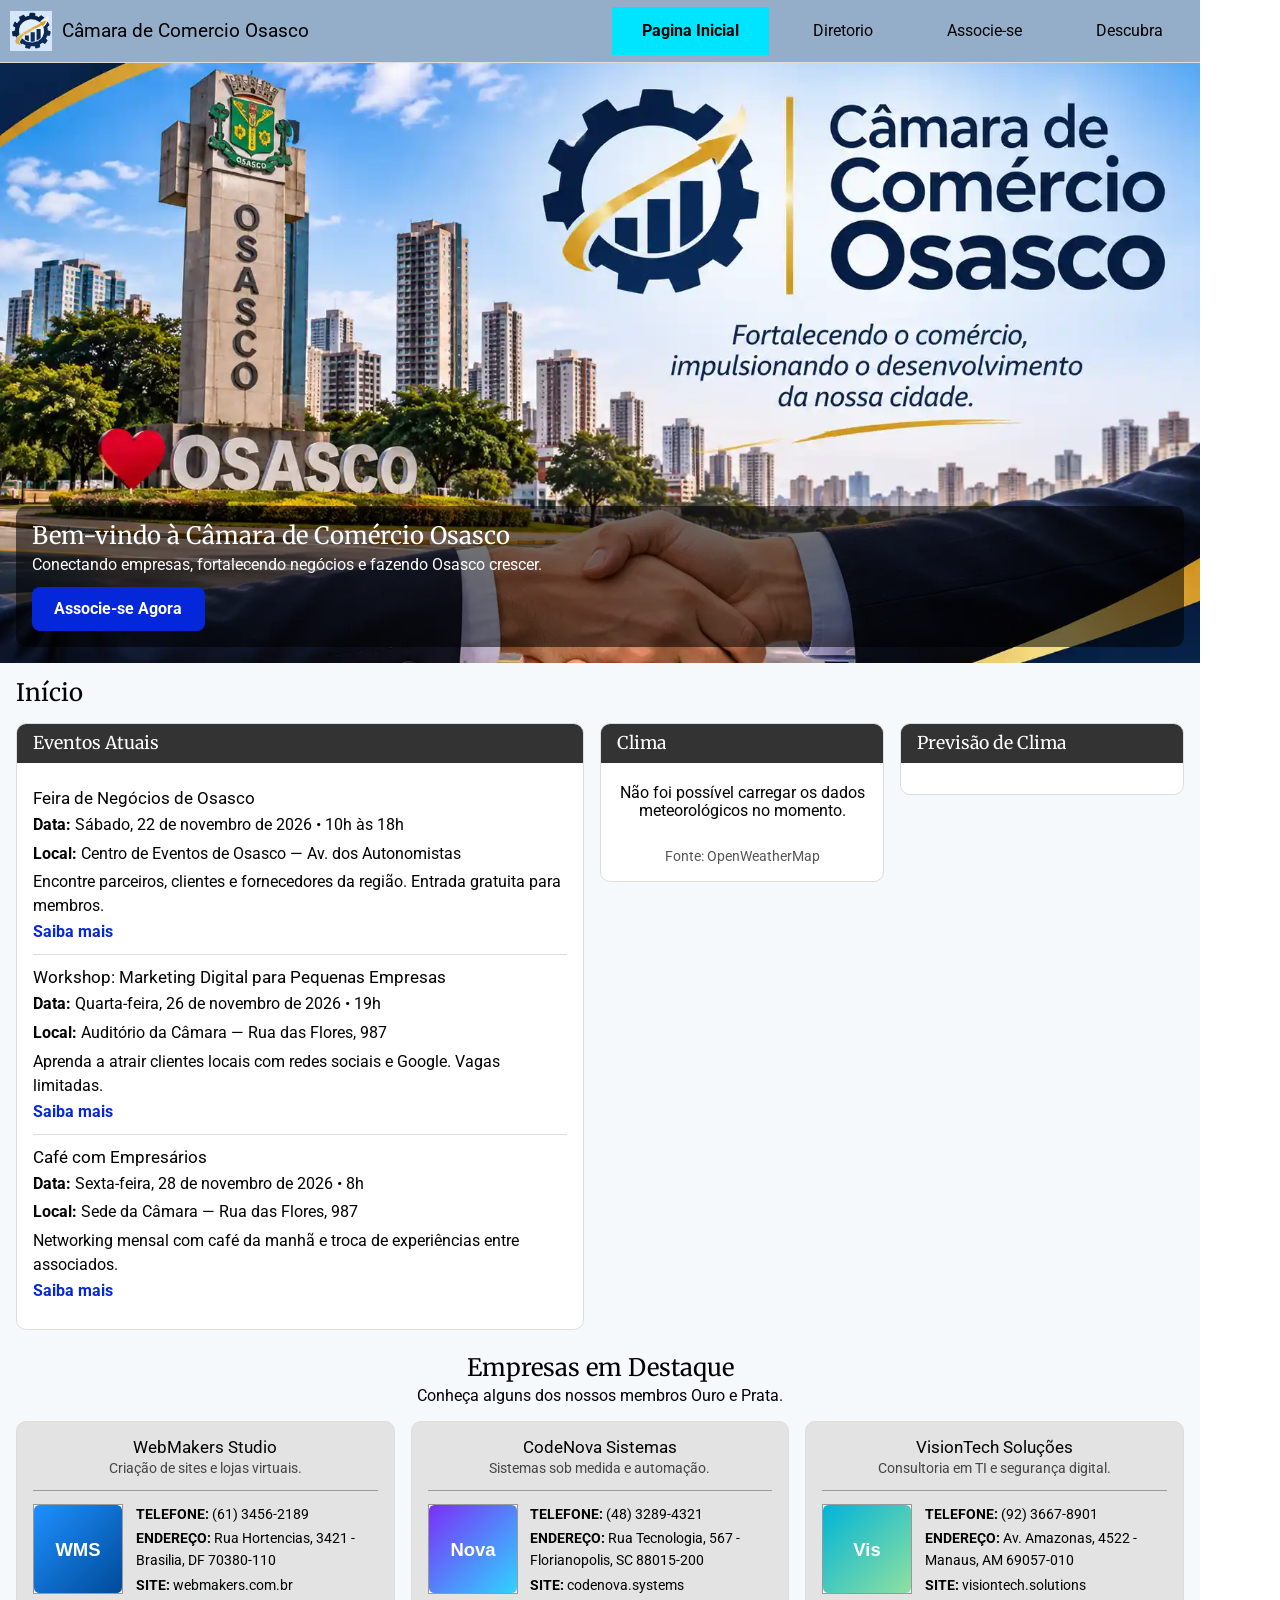
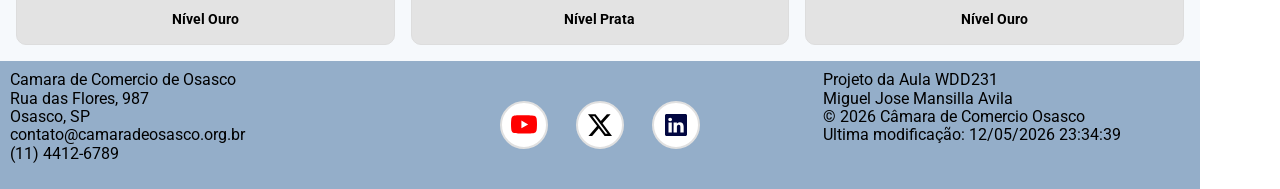
==== camara/index.html @ d3055636 "tarefa semana 3" ====
<!DOCTYPE html>
<html lang="pt-BR">

<head>
    <meta charset="UTF-8">
    <meta name="viewport" content="width=device-width, initial-scale=1.0">
    <title>Pagina Principal - Camara de Comercio Osasco</title>
    <meta name="description" content="Pagina principal da Camara de Comercio Osasco convidando os visitantes a conhecerem sobre a Camara de Comercio Osasco, mostrar os eventos atuais, mostrar uma seçao de tempo e algumas empresas de destaque asociadas.">
    <meta name="author" content="Miguel Jose Mansilla Avila">
    <link rel="icon" href="imagens/logo.ico">

    <link rel="preconnect" href="https://fonts.googleapis.com">
    <link rel="preconnect" href="https://fonts.gstatic.com" crossorigin>
    <link
        href="https://fonts.googleapis.com/css2?family=Merriweather:ital,opsz,wght@0,18..144,300..900;1,18..144,300..900&family=Roboto:ital,wght@0,100..900;1,100..900&display=swap"
        rel="stylesheet">

    <meta property="og:title" content="Camara de Comercio Osasco">
    <meta property="og:description"
        content="Pagina principal da Camara de Comercio Osasco convidando os visitantes a conhecerem sobre a Camara de Comercio Osasco, mostrar os eventos atuais, mostrar uma seçao de tempo e algumas empresas de destaque asociadas.">
    <meta property="og:image" content="https://miguelman86.github.io/wdd231/camara/imagens/hero.webp">
    <meta property="og:url" content="https://miguelman86.github.io/wdd231/camara/">

    <link rel="stylesheet" href="estilos/normalize.css">
    <link rel="stylesheet" href="estilos/telas-pequenas.css">
    <link rel="stylesheet" href="estilos/telas-grandes.css">
    <script src="scripts/navegacao.js" defer></script>
    <script src="scripts/data.js" defer></script>
    <script src="scripts/tempo.js" defer></script>
    <script src="scripts/destaques.js"></script>

</head>

<body>
    <header>
        <div class="cabecalho">
            <img src="imagens/logo.svg" alt="logo da empresa">
            <h1 class="nome-empresa">Câmara de Comercio Osasco</h1>
            <button id="ham-btn" class="hamburger" aria-label="Abrir menu de navegação"></button>
        </div>
    
        <nav id="barra-navegacao" class="navegacao">
            <ul>
                <li class="atual"><a href="index.html">Pagina Inicial</a></li>
                <li><a href="diretorio.html">Diretorio</a></li>
                <li><a href="#">Associe-se</a></li>
                <li><a href="#">Descubra</a></li>
            </ul>
        </nav>
    </header>

    <main>

        <section class="hero">
            <img src="imagens/hero.webp" alt="imagem principal" width="1200" height="600" fetchpriority="high">
            <div class="hero-texto">
                <h2>Bem-vindo à Câmara de Comércio Osasco</h2>
                <p>Conectando empresas, fortalecendo negócios e fazendo Osasco crescer.</p>
                <a class="cta" href="#">Associe-se Agora</a>
            </div>
        </section>

        <h2 class="titulo-inicio">Início</h2>

        <div class="inicio-grid">
            <section class="card-inicio eventos">
                <h2>Eventos Atuais</h2>
                <article class="evento">
                    <h3>Feira de Negócios de Osasco</h3>
                    <p><strong>Data:</strong> Sábado, 22 de novembro de 2026 • 10h às 18h</p>
                    <p><strong>Local:</strong> Centro de Eventos de Osasco — Av. dos Autonomistas</p>
                    <p>Encontre parceiros, clientes e fornecedores da região. Entrada gratuita para membros.</p>
                    <a href="#">Saiba mais</a>
                </article>
                <article class="evento">
                    <h3>Workshop: Marketing Digital para Pequenas Empresas</h3>
                    <p><strong>Data:</strong> Quarta-feira, 26 de novembro de 2026 • 19h</p>
                    <p><strong>Local:</strong> Auditório da Câmara — Rua das Flores, 987</p>
                    <p>Aprenda a atrair clientes locais com redes sociais e Google. Vagas limitadas.</p>
                    <a href="#">Saiba mais</a>
                </article>
                <article class="evento">
                    <h3>Café com Empresários</h3>
                    <p><strong>Data:</strong> Sexta-feira, 28 de novembro de 2026 • 8h</p>
                    <p><strong>Local:</strong> Sede da Câmara — Rua das Flores, 987</p>
                    <p>Networking mensal com café da manhã e troca de experiências entre associados.</p>
                    <a href="#">Saiba mais</a>
                </article>
            </section>
            <section class="card-inicio clima">
                <h2>Clima</h2>
                <div id="tempo-atual" class="tempo-atual">
                    <p>Carregando o tempo...</p>
                </div>
                <p class="fonte-tempo">Fonte: OpenWeatherMap</p>
            </section>
            <section class="card-inicio previsao-clima">
                <h2>Previsão de Clima</h2>
                <div id="previsao" class="previsao"></div>
            </section>
            </div>
            <section class="destaques">
                <h2>Empresas em Destaque</h2>
                <p class="destaques-sub">Conheça alguns dos nossos membros Ouro e Prata.</p>
                <div id="destaques" class="destaques-grid"></div>
            </section> 

    </main>

    <footer>
        <div class="endereco">
            <p>Camara de Comercio de Osasco</p>
            <p>Rua das Flores, 987</p>
            <p>Osasco, SP</p>
            <p>contato@camaradeosasco.org.br</p>
            <p>(11) 4412-6789</p>
        </div>
        <div class="social">
            <a href="https://www.youtube.com/" target="_blank"><img src="imagens/youtube.svg" alt="logo do github"
                    width="16" height="16"></a>
            <a href="https://x.com/?lang=pt" target="_blank"><img src="imagens/twitter-x.svg" alt="logo do facebook"
                    width="16" height="16"></a>
            <a href="https://www.linkedin.com/in/miguel-mancilla/" target="_blank"><img src="imagens/linkedin.svg"
                    alt="logo do linkedin" width="16" height="16"></a>
        </div>
        <div class="data">
            <p>Projeto da Aula WDD231</p>
            <p>Miguel Jose Mansilla Avila</p>
            <p>&copy; <span id="anoatual"></span> Câmara de Comercio Osasco</p>
            <p id="ultimaModificacao"></p>
        </div>
    
    </footer>
    
</body>
</html>
---- camara/estilos/telas-pequenas.css ----
* {
    margin: 0;
    padding: 0;
    box-sizing: border-box;
}

:root {
    --azul-profundo: #94aec9;
    --azul-vivo: #0427da;
    --ciano-neon: #00E5FF;
    --fundo-claro: #F6F9FC;
    --fundo-claro2: #eaf4ff;
    --branco: #FFFFFF;
    --texto-escuro: #000203;
    --texto-claro: #E6F4FF;
    --border: #dddddd;
}

/********* CABEÇALHO *********/

body {
    font-family: "Roboto", Arial, Helvetica, sans-serif;
}

header {
    display: flex;
    flex-wrap: wrap;
    border-bottom: solid 1px var(--border);
    column-gap: 8px;
    align-items: center;
    justify-content: space-between;
    background-color: var(--azul-profundo);
}

.cabecalho {
    display: flex;
    align-items: center;
    gap: 10px;
}

header img {
    display: block;
    width: auto;
    height: 42px;
    max-width: 42px;
    object-fit: contain;
    margin: 10px 0 10px 10px;
}

header h1 {
    font-size: 1.2rem;
    line-height: 1.2;
}

.hamburger {
    background: none;
    border: none;
    cursor: pointer;
    font-family: Verdana, Geneva, Tahoma, sans-serif;
    padding: 10px;
}

.hamburger::after {
    content: "\2630";
    font-size: 2rem
}

.hamburger.show::after {
    content: "\00D7";
}

/********** NAVEGACAO ********/

.navegacao {
    display: none;
    flex-basis: 100%;
    align-items: center;
}

.navegacao.show {
    display: block;
}

.navegacao ul {
    list-style-type: none;
    margin: 0;
    padding: 0;
}

.navegacao a {
    display: block;
    padding: 15px 30px;
    text-decoration: none;
    border-bottom: var(--border) solid 1px;
}

.navegacao .atual {
    background-color: var(--ciano-neon);
    /* text-decoration: underline; */
    font-weight: bold;
}

.navegacao a:hover {
    background-color: var(--ciano-neon);
}

/*******  MAIN  ********/
/* ******* DIRETORIO ********/

main {
    background-color: var(--fundo-claro);
    max-width: 1100px;
    margin: auto;
    padding: 1rem
}

.cabecalho-diretorio {
    display: flex;
    align-items: center;
    justify-content: space-between;
    gap: 1rem;
}

.cabecalho-diretorio h2 {
    font-size: 2rem;
}

.botoes-visualizacao {
    display: flex;
    gap: .5rem;
    justify-content: flex-end
}

.botoes-visualizacao button {

    width: 44px;
    height: 44px;
    display: flex;
    align-items: center;
    justify-content: center;
    border: 1px solid var(--azul-profundo);
    background: var(--branco);
    color: var(--texto-escuro);
    font-size: 1.4rem;
    line-height: 1;
    cursor: pointer
}

.botoes-visualizacao button.ativo {
    background: var(--azul-vivo);
    color: var(--branco);
}

#membros.grade {
    display: grid;
    gap: 1rem;
    grid-template-columns: 1fr
}

#membros.grade .cartao .site {
    color: var(--texto-escuro);

}

.cartao {
    background: var(--branco);
    border: 1px solid var(--azul-vivo);
    border-radius: 10px;
    padding: 1rem;
    text-align: center
}

.cartao img {
    width: 120px;
    height: 120px
}

.badge {
    color: var(--texto-escuro);
    padding: .2rem .6rem;
    border-radius: 20px;
    font-weight: 700
}

#membros.lista {
    display: block
}

#membros.lista .cartao {
    display: grid;
    grid-template-columns: 1fr;
    gap: .15rem;
    text-align: left;
    border: none;
    border-bottom: 1px solid var(--border);
    border-radius: 0;
    padding: 1rem;
}

#membros.lista .cartao:nth-child(even) {
    background: var(--fundo-claro2);
}

#membros.lista .cartao img,
#membros.lista .cartao .nivel,
#membros.lista .cartao .descricao {
    display: none
}

#membros.lista .cartao .nome {
    color: var(--texto-escuro);
    font-size: 1rem;
    font-weight: 400;
}

#membros.lista .cartao .endereco,
#membros.lista .cartao .telefone {
    font-size: .95rem;
}

#membros.lista .cartao .site {
    color: var(--azul-vivo);
    font-size: .95rem;
    word-break: break-all;
}

/* ********* PAGINA PRINCIPAL *********/

.hero {
    position: relative;
    margin: -1rem -1rem 1rem;
}

.hero img {
    width: 100%;
    height: auto;
    display: block;
    aspect-ratio: 2 / 1;
    object-fit: cover;
}

.hero-texto {
    background: rgba(0, 0, 0, .55);
    color: var(--branco);
    padding: 1rem;
    position: absolute;
    left: 1rem;
    right: 1rem;
    bottom: 1rem;
    border-radius: 10px;
}

.hero-texto h2 {
    font-size: 1.5rem;
    margin-bottom: .4rem;
    font-family: "Merriweather", serif;
}

.hero-texto p {
    margin-bottom: .8rem;
}

.cta {
    display: inline-block;
    background: var(--azul-vivo);
    color: var(--branco);
    padding: .8rem 1.4rem;
    border-radius: 8px;
    text-decoration: none;
    font-weight: 700;
}

.cta:hover {
    background: var(--ciano-neon);
    color: var(--texto-escuro);
}

.inicio-grid {
    display: grid;
    gap: 1rem;
}

.card-inicio {
    background: var(--branco);
    border: 1px solid var(--border);
    border-radius: 10px;
    padding: 1rem;
}

.titulo-inicio {
    font-family: "Merriweather", serif;
    font-size: 1.5rem;
    margin: 1rem 0;
}

.card-inicio {
    overflow: hidden;
}

.card-inicio h2 {
    font-family: "Merriweather", serif;
    background: #333;
    color: var(--branco);
    margin: -1rem -1rem .8rem;
    padding: .6rem 1rem;
    font-size: 1.1rem;
}

.evento {
    padding: .8rem 0;
    border-bottom: 1px solid var(--border);
}

.evento:last-child {
    border-bottom: none;
}

.evento h3 {
    font-size: 1.05rem;
    margin-bottom: .3rem;
}

.evento p {
    margin-bottom: .3rem;
    line-height: 1.5;
}

.evento a {
    color: var(--azul-vivo);
    font-weight: 700;
}

.tempo-atual {
    text-align: center;
    padding: .5rem 0 1rem;
}

.temp-grande {
    font-size: 2.5rem;
    font-weight: 800;
    line-height: 1;
}

.tempo-desc {
    text-transform: capitalize;
    font-weight: 600;
}

.previsao {
    display: flex;
    flex-direction: column;
    gap: 10px;
    margin-top: 15px;
}

.linha-previsao {
    display: flex;
    justify-content: space-between;
    align-items: center;
    gap: 10px;
    font-size: 1.05rem;
    text-transform: capitalize;
}

.linha-previsao strong {
    font-size: 1.2rem;
}

.dia-previsao {
    background: var(--fundo-claro2);
    border-radius: 10px;
    padding: .8rem;
    text-align: center;
}

.dia-nome {
    font-weight: 700;
    text-transform: capitalize;
}

.dia-temp {
    font-size: 1.3rem;
    font-weight: 800;
}

.dia-desc {
    text-transform: capitalize;
}

.fonte-tempo {
    font-size: .85rem;
    color: #555;
    margin-top: .8rem;
    text-align: center;
}

.destaques {
    margin-top: 1.5rem;
}

.destaques h2 {
    font-family: "Merriweather", serif;
    text-align: center;
    margin-bottom: .3rem;
}

.destaques-sub {
    text-align: center;
    margin-bottom: 1rem;
}

.destaques-grid {
    display: grid;
    grid-template-columns: 1fr;
    gap: 1rem;
}

.cartao-destaque {
    background: #e3e3e3;
    border: 1px solid var(--border);
    border-radius: 10px;
    padding: 1rem;
    display: flex;
    flex-direction: column;
}

.destaque-topo {
    text-align: center;
    padding-bottom: .8rem;
    border-bottom: 1px solid #999;
}

.destaque-topo h3 {
    font-size: 1.05rem;
    margin-bottom: .2rem;
}

.destaque-topo p {
    font-size: .9rem;
    color: #444;
}

.destaque-corpo {
    display: flex;
    gap: .8rem;
    align-items: flex-start;
    padding-top: .8rem;
    text-align: left;
}

.destaque-corpo img {
    width: 90px;
    height: 90px;
    flex-shrink: 0;
    object-fit: contain;
    background: var(--branco);
    border: 1px solid #999;
}

.destaque-info {
    flex: 1;
    min-width: 0;
    font-size: .85rem;
    line-height: 1.5;
}

.destaque-info p {
    margin-bottom: .2rem;
    overflow-wrap: break-word;
}

.destaque-info a {
    color: var(--texto-escuro);
    overflow-wrap: break-word;
}

.destaque-nivel {
    text-align: center;
    font-weight: 700;
    font-size: .85rem;
    margin-top: .8rem;
}

/********  FOOTER  *********/

footer {
    display: block;
    padding: 10px;
    background-color: var(--azul-profundo);
}

.social {
    display: flex;
    justify-content: center;
    column-gap: 8px;
    margin: 0;
    padding: 20px;

}

.social a {
    display: flex;
    justify-content: center;
    align-items: center;
    width: 68px;
    height: 68px;
}

.social img {
    width: 48px;
    height: 48px;
}

.social a:hover {
    background-color: var(--fundo-claro);
}


/******* TEMPO - criado via JS (tempo.js) *******/

.tempo-item-atual {
    display: flex;
    align-items: center;
    gap: 15px;
    justify-content: center;
    background-color: #f0e15f;
}

.tempo-item-atual img {
    width: 80px;
    height: 80px;
}

.temperatura {
    font-size: 1.8rem;
    font-weight: bold;
    margin: 0;
}

.descricao {
    margin: 0;
    text-transform: capitalize;
}

.clima-detalhes {
    list-style: none;
    margin-top: 1rem;
    line-height: 1.6;
    text-align: left;
}
---- camara/estilos/telas-grandes.css ----
@media only screen and (min-width: 38rem) {

    header,
    main,
    nav,
    footer {
        max-width: 1200px;
        margin: 0;
    }

    header {
        display: grid;
        grid-template-columns: 2fr 2fr;
        gap: 10px;
    }

    .hamburger {
        display: none;
    }

    .navegacao {
        display: block;
    }

    .navegacao ul {
        display: flex;
        justify-content: space-around;
        margin: 0;
    }

    .navegacao a {
        border: none;
    }

    .inicio-grid {
        grid-template-columns: 2fr 1fr 1fr;
        align-items: start;
    }

    .destaques-grid {
        grid-template-columns: repeat(3, 1fr);
        align-items: stretch;
    }

    /* O cartão mantém o MESMO layout do celular:
       nome em cima, logo à esquerda, dados à direita.
       Só o tamanho da fonte cresce um pouco. */
    .destaque-info {
        font-size: .9rem;
    }

    #membros.grade {
        grid-template-columns: repeat(3, 1fr)
    }

    #membros.lista .cartao {
        grid-template-columns: 1fr 1fr 1.5fr .7fr 1.3fr .5fr;
        align-items: center;
        gap: 1.5rem;
    }

    #membros.lista .cartao .endereco {
        white-space: pre-line;
    }

    footer {
        display: flex;
        flex-wrap: wrap;
        gap: 20px;
    }

    footer div {
        flex: 1 1 0;
        min-width: 0;
    }


}
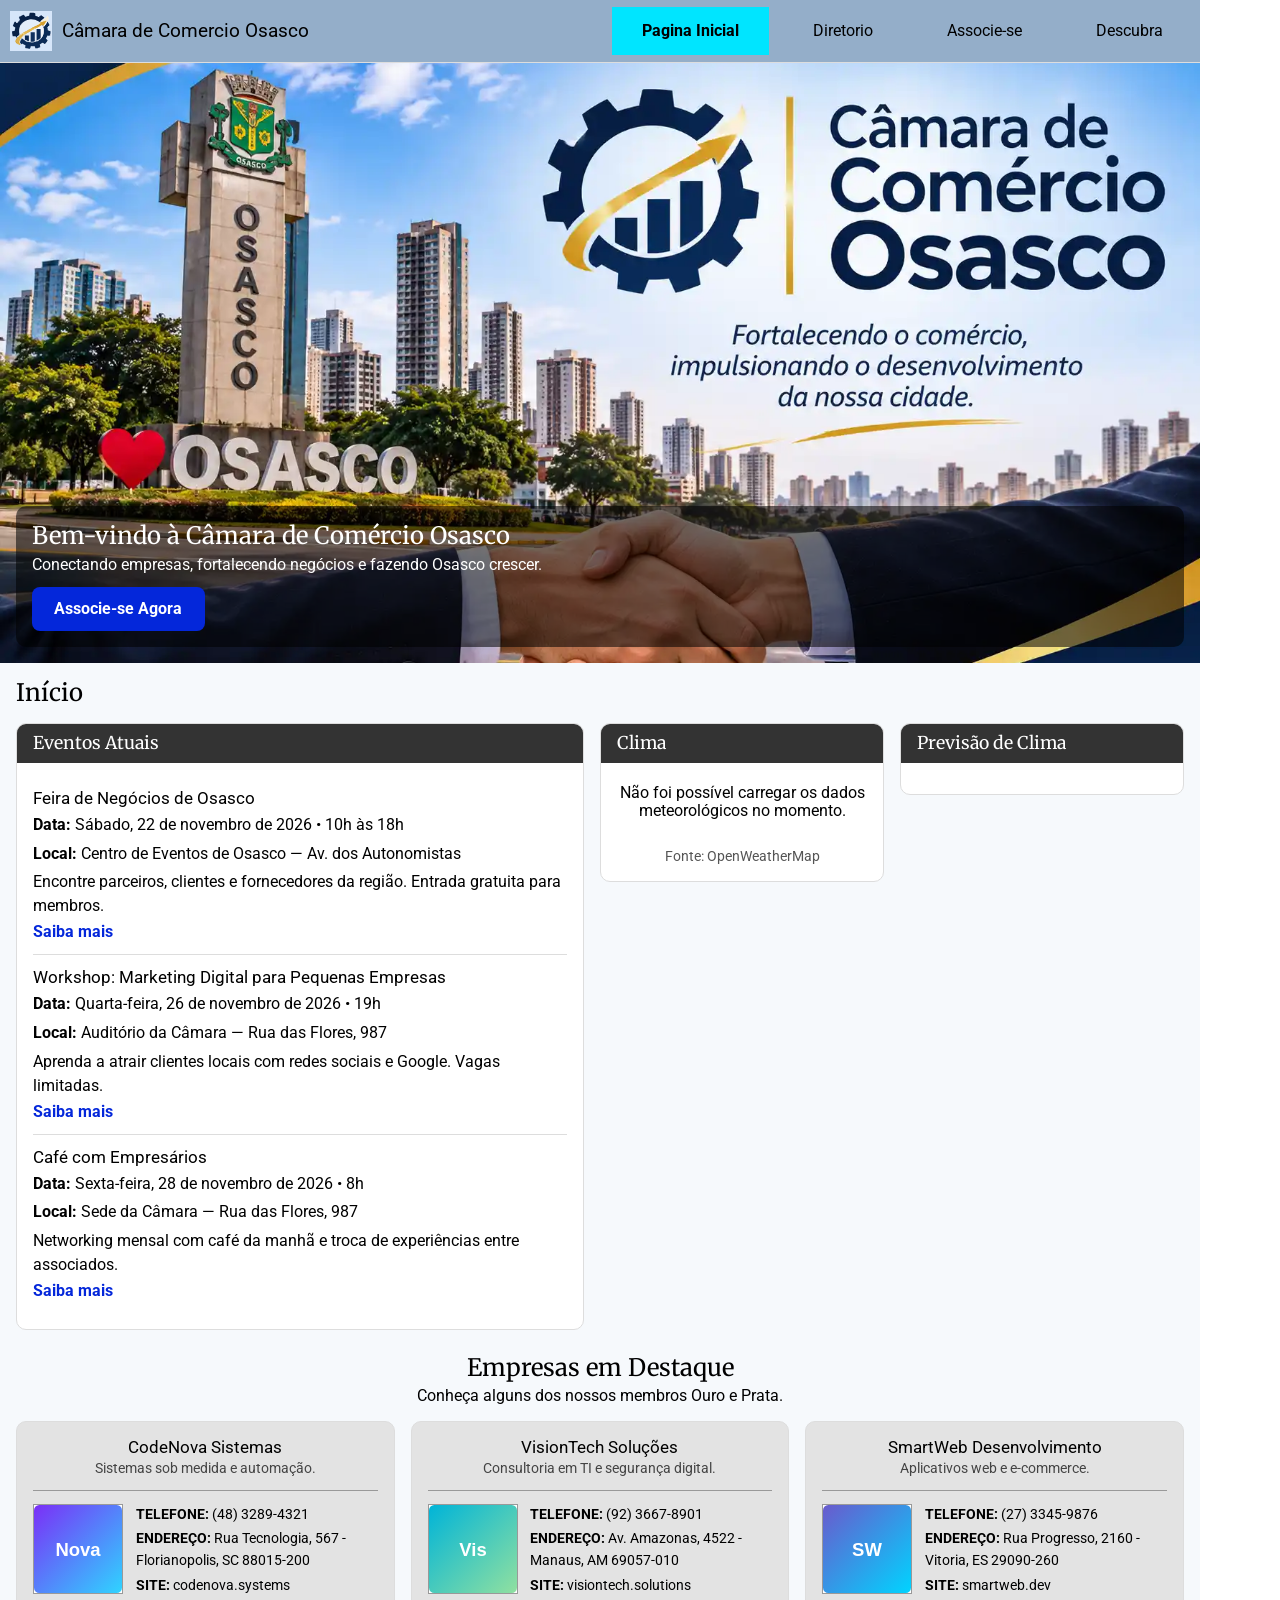
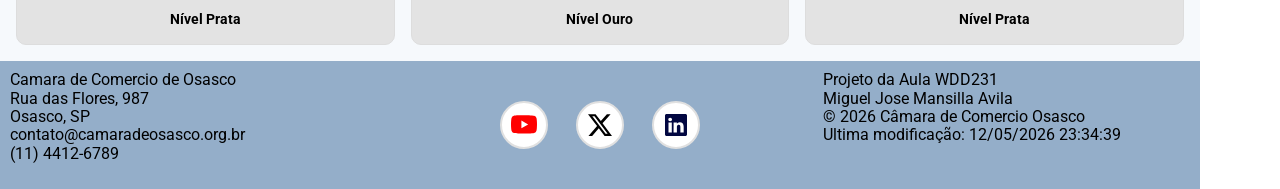
==== commit fa8c2df7: "tarefa semana 3 1ra coreçao" ====
--- a/camara/index.html
+++ b/camara/index.html
@@ -5,7 +5,7 @@
     <meta charset="UTF-8">
     <meta name="viewport" content="width=device-width, initial-scale=1.0">
     <title>Pagina Principal - Camara de Comercio Osasco</title>
-    <meta name="description" content="Pagina principal da Camara de Comercio Osasco convidando os visitantes a conhecerem sobre a Camara de Comercio Osasco, mostrar os eventos atuais, mostrar uma seçao de tempo e algumas empresas de destaque asociadas.">
+    <meta name="description" content="Pagina principal da Camara de Comercio Osasco convidando os visitantes a conhecerem sobre a Camara de Comercio Osasco.">
     <meta name="author" content="Miguel Jose Mansilla Avila">
     <link rel="icon" href="imagens/logo.ico">
 
@@ -17,7 +17,7 @@
 
     <meta property="og:title" content="Camara de Comercio Osasco">
     <meta property="og:description"
-        content="Pagina principal da Camara de Comercio Osasco convidando os visitantes a conhecerem sobre a Camara de Comercio Osasco, mostrar os eventos atuais, mostrar uma seçao de tempo e algumas empresas de destaque asociadas.">
+        content="Pagina principal da Camara de Comercio Osasco convidando os visitantes a conhecerem sobre a Camara de Comercio Osasco.">
     <meta property="og:image" content="https://miguelman86.github.io/wdd231/camara/imagens/hero.webp">
     <meta property="og:url" content="https://miguelman86.github.io/wdd231/camara/">
 
@@ -27,7 +27,7 @@
     <script src="scripts/navegacao.js" defer></script>
     <script src="scripts/data.js" defer></script>
     <script src="scripts/tempo.js" defer></script>
-    <script src="scripts/destaques.js"></script>
+    <script src="scripts/destaques.js" defer></script>
 
 </head>
 
--- a/camara/estilos/telas-pequenas.css
+++ b/camara/estilos/telas-pequenas.css
@@ -12,8 +12,48 @@
     --fundo-claro2: #eaf4ff;
     --branco: #FFFFFF;
     --texto-escuro: #000203;
-    --texto-claro: #E6F4FF;
     --border: #dddddd;
+    --cinza-escuro: #333;
+    --cinza-medio: #555;
+    --cinza-claro: #999;
+    --cinza-fundo: #e3e3e3;
+    --amarelo-tempo: #f0e15f;
+    --sombra: rgba(0, 0, 0, .55);
+    --fonte-titulo: "Merriweather", serif;
+}
+
+/* Fontes e alinhamentos repetidos em várias regras */
+.hero-texto h2,
+.titulo-inicio,
+.card-inicio h2,
+.destaques h2 {
+    font-family: var(--fonte-titulo);
+}
+
+.tempo-atual,
+.dia-previsao,
+.destaque-topo,
+.destaque-nivel,
+.fonte-tempo,
+.destaques h2,
+.destaques-sub,
+.cartao {
+    text-align: center;
+}
+
+.cabecalho,
+.navegacao,
+.cabecalho-diretorio,
+.botoes-visualizacao,
+.botoes-visualizacao button,
+#membros.lista .cartao,
+.destaque-corpo,
+.social,
+.social a,
+.tempo-item-atual,
+header {
+    display: flex;
+    align-items: center;
 }
 
 /********* CABEÇALHO *********/
@@ -23,24 +63,19 @@
 }
 
 header {
-    display: flex;
     flex-wrap: wrap;
     border-bottom: solid 1px var(--border);
     column-gap: 8px;
-    align-items: center;
     justify-content: space-between;
     background-color: var(--azul-profundo);
 }
 
 .cabecalho {
-    display: flex;
-    align-items: center;
     gap: 10px;
 }
 
 header img {
     display: block;
-    width: auto;
     height: 42px;
     max-width: 42px;
     object-fit: contain;
@@ -62,7 +97,7 @@
 
 .hamburger::after {
     content: "\2630";
-    font-size: 2rem
+    font-size: 2rem;
 }
 
 .hamburger.show::after {
@@ -74,7 +109,6 @@
 .navegacao {
     display: none;
     flex-basis: 100%;
-    align-items: center;
 }
 
 .navegacao.show {
@@ -83,8 +117,6 @@
 
 .navegacao ul {
     list-style-type: none;
-    margin: 0;
-    padding: 0;
 }
 
 .navegacao a {
@@ -94,29 +126,26 @@
     border-bottom: var(--border) solid 1px;
 }
 
+.navegacao .atual,
+.navegacao a:hover,
+.cta:hover {
+    background-color: var(--ciano-neon);
+}
+
 .navegacao .atual {
-    background-color: var(--ciano-neon);
-    /* text-decoration: underline; */
     font-weight: bold;
 }
 
-.navegacao a:hover {
-    background-color: var(--ciano-neon);
-}
-
-/*******  MAIN  ********/
-/* ******* DIRETORIO ********/
+/******* MAIN / DIRETORIO ********/
 
 main {
     background-color: var(--fundo-claro);
     max-width: 1100px;
     margin: auto;
-    padding: 1rem
+    padding: 1rem;
 }
 
 .cabecalho-diretorio {
-    display: flex;
-    align-items: center;
     justify-content: space-between;
     gap: 1rem;
 }
@@ -126,24 +155,20 @@
 }
 
 .botoes-visualizacao {
-    display: flex;
     gap: .5rem;
-    justify-content: flex-end
+    justify-content: flex-end;
 }
 
 .botoes-visualizacao button {
-
     width: 44px;
     height: 44px;
-    display: flex;
-    align-items: center;
     justify-content: center;
     border: 1px solid var(--azul-profundo);
     background: var(--branco);
     color: var(--texto-escuro);
     font-size: 1.4rem;
     line-height: 1;
-    cursor: pointer
+    cursor: pointer;
 }
 
 .botoes-visualizacao button.ativo {
@@ -154,40 +179,41 @@
 #membros.grade {
     display: grid;
     gap: 1rem;
-    grid-template-columns: 1fr
-}
-
-#membros.grade .cartao .site {
+    grid-template-columns: 1fr;
+}
+
+#membros.grade .cartao .site,
+#membros.lista .cartao .nome,
+.destaque-info a {
     color: var(--texto-escuro);
-
-}
-
-.cartao {
+}
+
+.cartao,
+.card-inicio,
+.cartao-destaque {
     background: var(--branco);
-    border: 1px solid var(--azul-vivo);
+    border: 1px solid var(--border);
     border-radius: 10px;
     padding: 1rem;
-    text-align: center
+}
+
+.cartao {
+    border-color: var(--azul-vivo);
 }
 
 .cartao img {
     width: 120px;
-    height: 120px
+    height: 120px;
 }
 
 .badge {
     color: var(--texto-escuro);
     padding: .2rem .6rem;
     border-radius: 20px;
-    font-weight: 700
-}
-
-#membros.lista {
-    display: block
+    font-weight: 700;
 }
 
 #membros.lista .cartao {
-    display: grid;
     grid-template-columns: 1fr;
     gap: .15rem;
     text-align: left;
@@ -204,23 +230,22 @@
 #membros.lista .cartao img,
 #membros.lista .cartao .nivel,
 #membros.lista .cartao .descricao {
-    display: none
+    display: none;
 }
 
 #membros.lista .cartao .nome {
-    color: var(--texto-escuro);
     font-size: 1rem;
     font-weight: 400;
 }
 
 #membros.lista .cartao .endereco,
-#membros.lista .cartao .telefone {
+#membros.lista .cartao .telefone,
+#membros.lista .cartao .site {
     font-size: .95rem;
 }
 
 #membros.lista .cartao .site {
     color: var(--azul-vivo);
-    font-size: .95rem;
     word-break: break-all;
 }
 
@@ -233,14 +258,13 @@
 
 .hero img {
     width: 100%;
-    height: auto;
     display: block;
     aspect-ratio: 2 / 1;
     object-fit: cover;
 }
 
 .hero-texto {
-    background: rgba(0, 0, 0, .55);
+    background: var(--sombra);
     color: var(--branco);
     padding: 1rem;
     position: absolute;
@@ -253,7 +277,6 @@
 .hero-texto h2 {
     font-size: 1.5rem;
     margin-bottom: .4rem;
-    font-family: "Merriweather", serif;
 }
 
 .hero-texto p {
@@ -271,35 +294,26 @@
 }
 
 .cta:hover {
-    background: var(--ciano-neon);
     color: var(--texto-escuro);
 }
 
-.inicio-grid {
+.inicio-grid,
+.destaques-grid {
     display: grid;
     gap: 1rem;
 }
 
 .card-inicio {
-    background: var(--branco);
-    border: 1px solid var(--border);
-    border-radius: 10px;
-    padding: 1rem;
+    overflow: hidden;
 }
 
 .titulo-inicio {
-    font-family: "Merriweather", serif;
     font-size: 1.5rem;
     margin: 1rem 0;
 }
 
-.card-inicio {
-    overflow: hidden;
-}
-
 .card-inicio h2 {
-    font-family: "Merriweather", serif;
-    background: #333;
+    background: var(--cinza-escuro);
     color: var(--branco);
     margin: -1rem -1rem .8rem;
     padding: .6rem 1rem;
@@ -331,7 +345,6 @@
 }
 
 .tempo-atual {
-    text-align: center;
     padding: .5rem 0 1rem;
 }
 
@@ -341,8 +354,15 @@
     line-height: 1;
 }
 
+.tempo-desc,
+.dia-nome,
+.dia-desc,
+.descricao,
+.linha-previsao {
+    text-transform: capitalize;
+}
+
 .tempo-desc {
-    text-transform: capitalize;
     font-weight: 600;
 }
 
@@ -359,7 +379,6 @@
     align-items: center;
     gap: 10px;
     font-size: 1.05rem;
-    text-transform: capitalize;
 }
 
 .linha-previsao strong {
@@ -370,12 +389,11 @@
     background: var(--fundo-claro2);
     border-radius: 10px;
     padding: .8rem;
-    text-align: center;
-}
-
-.dia-nome {
+}
+
+.dia-nome,
+.destaque-nivel {
     font-weight: 700;
-    text-transform: capitalize;
 }
 
 .dia-temp {
@@ -383,15 +401,10 @@
     font-weight: 800;
 }
 
-.dia-desc {
-    text-transform: capitalize;
-}
-
 .fonte-tempo {
     font-size: .85rem;
-    color: #555;
+    color: var(--cinza-medio);
     margin-top: .8rem;
-    text-align: center;
 }
 
 .destaques {
@@ -399,35 +412,22 @@
 }
 
 .destaques h2 {
-    font-family: "Merriweather", serif;
-    text-align: center;
     margin-bottom: .3rem;
 }
 
 .destaques-sub {
-    text-align: center;
     margin-bottom: 1rem;
 }
 
-.destaques-grid {
-    display: grid;
-    grid-template-columns: 1fr;
-    gap: 1rem;
-}
-
 .cartao-destaque {
-    background: #e3e3e3;
-    border: 1px solid var(--border);
-    border-radius: 10px;
-    padding: 1rem;
+    background: var(--cinza-fundo);
     display: flex;
     flex-direction: column;
 }
 
 .destaque-topo {
-    text-align: center;
     padding-bottom: .8rem;
-    border-bottom: 1px solid #999;
+    border-bottom: 1px solid var(--cinza-claro);
 }
 
 .destaque-topo h3 {
@@ -441,7 +441,6 @@
 }
 
 .destaque-corpo {
-    display: flex;
     gap: .8rem;
     align-items: flex-start;
     padding-top: .8rem;
@@ -454,7 +453,7 @@
     flex-shrink: 0;
     object-fit: contain;
     background: var(--branco);
-    border: 1px solid #999;
+    border: 1px solid var(--cinza-claro);
 }
 
 .destaque-info {
@@ -464,44 +463,35 @@
     line-height: 1.5;
 }
 
+.destaque-info p,
+.destaque-info a {
+    overflow-wrap: break-word;
+}
+
 .destaque-info p {
     margin-bottom: .2rem;
-    overflow-wrap: break-word;
-}
-
-.destaque-info a {
-    color: var(--texto-escuro);
-    overflow-wrap: break-word;
 }
 
 .destaque-nivel {
-    text-align: center;
-    font-weight: 700;
     font-size: .85rem;
     margin-top: .8rem;
 }
 
-/********  FOOTER  *********/
+/******** FOOTER *********/
 
 footer {
-    display: block;
     padding: 10px;
     background-color: var(--azul-profundo);
 }
 
 .social {
-    display: flex;
     justify-content: center;
     column-gap: 8px;
-    margin: 0;
     padding: 20px;
-
 }
 
 .social a {
-    display: flex;
     justify-content: center;
-    align-items: center;
     width: 68px;
     height: 68px;
 }
@@ -515,15 +505,12 @@
     background-color: var(--fundo-claro);
 }
 
-
 /******* TEMPO - criado via JS (tempo.js) *******/
 
 .tempo-item-atual {
-    display: flex;
-    align-items: center;
     gap: 15px;
     justify-content: center;
-    background-color: #f0e15f;
+    background-color: var(--amarelo-tempo);
 }
 
 .tempo-item-atual img {
@@ -534,12 +521,6 @@
 .temperatura {
     font-size: 1.8rem;
     font-weight: bold;
-    margin: 0;
-}
-
-.descricao {
-    margin: 0;
-    text-transform: capitalize;
 }
 
 .clima-detalhes {
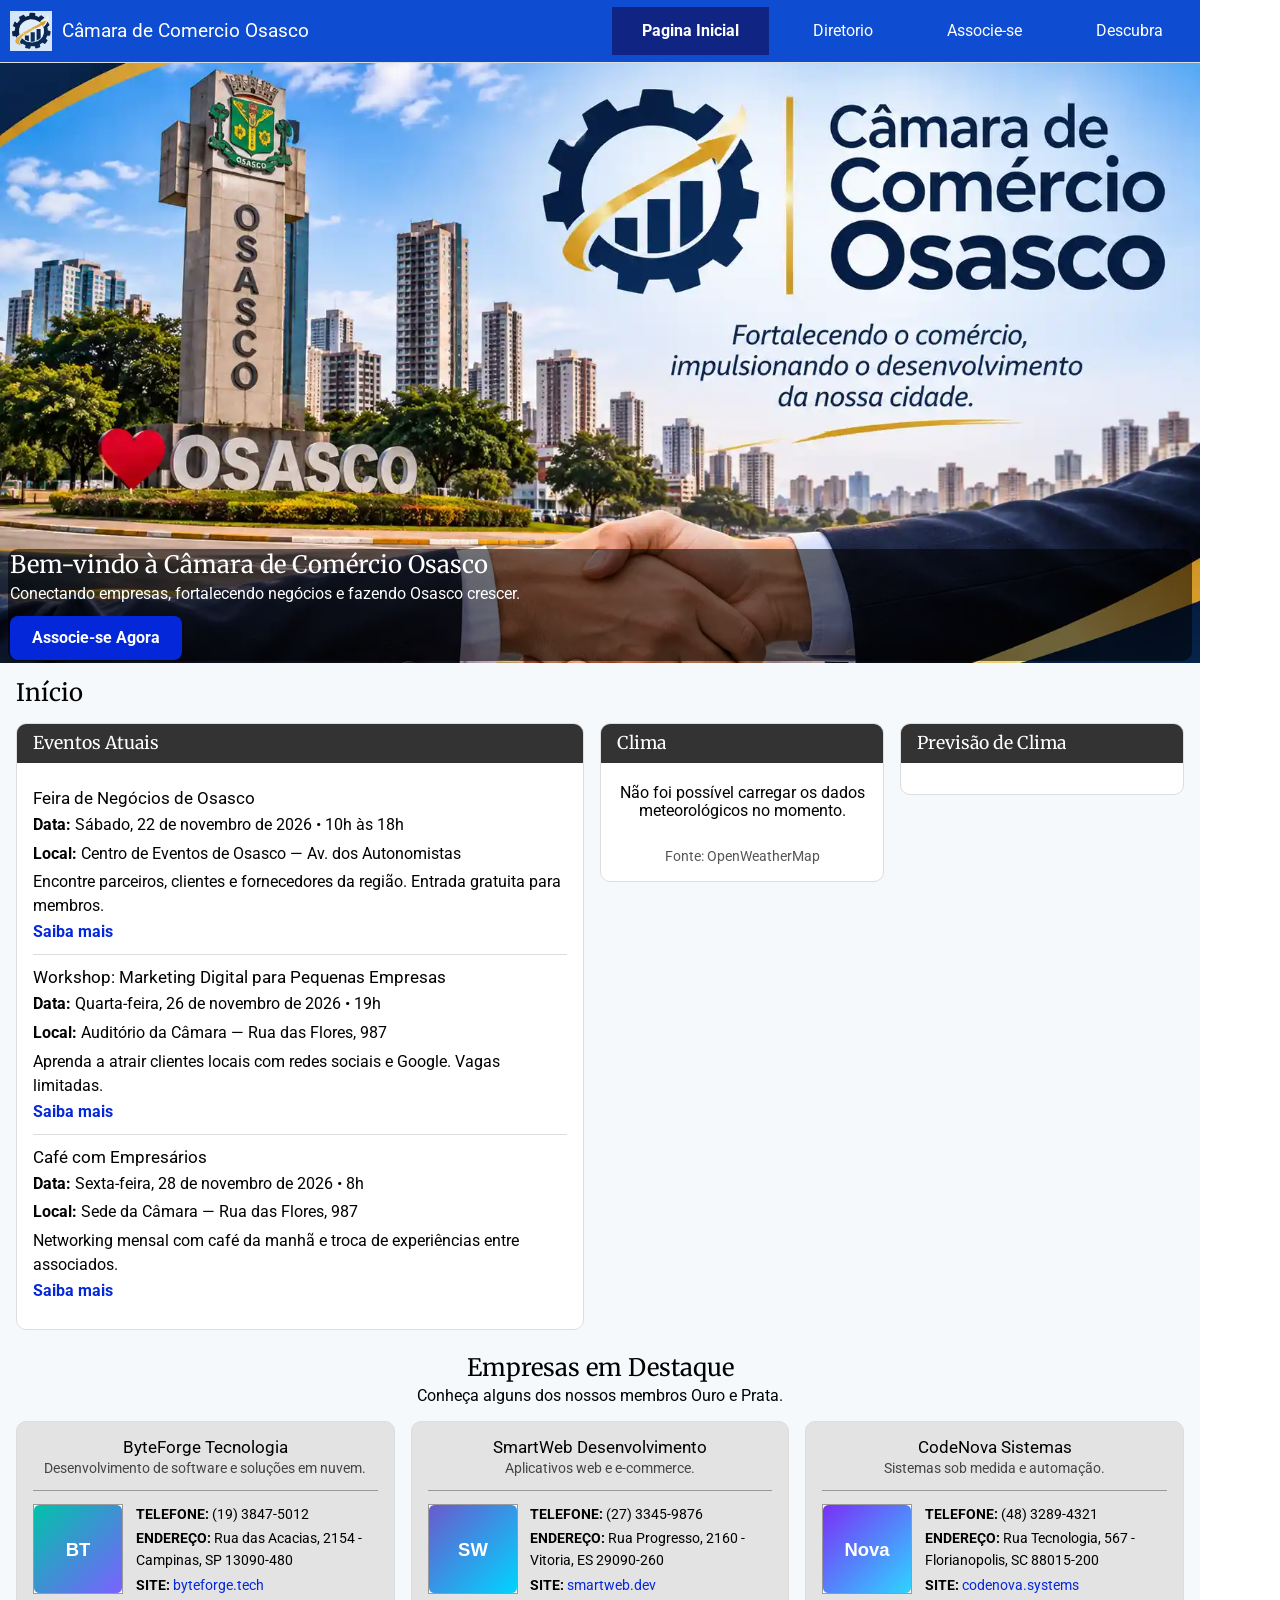
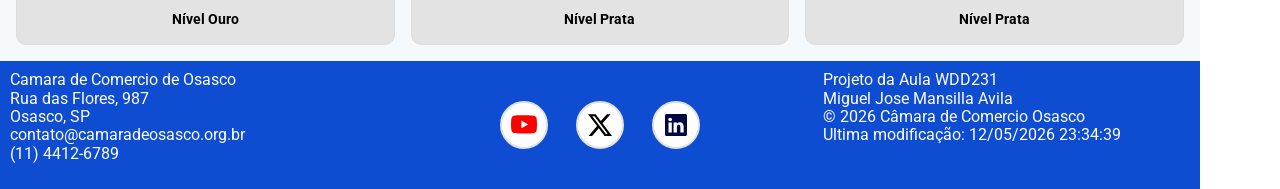
==== commit 68f76fe6: "ajeitando title da pagina inicial" ====
--- a/camara/index.html
+++ b/camara/index.html
@@ -4,7 +4,7 @@
 <head>
     <meta charset="UTF-8">
     <meta name="viewport" content="width=device-width, initial-scale=1.0">
-    <title>Pagina Principal - Camara de Comercio Osasco</title>
+    <title>Diretório da Camara de Comercio Osasco</title>
     <meta name="description" content="Pagina principal da Camara de Comercio Osasco convidando os visitantes a conhecerem sobre a Camara de Comercio Osasco.">
     <meta name="author" content="Miguel Jose Mansilla Avila">
     <link rel="icon" href="imagens/logo.ico">
--- a/camara/estilos/telas-pequenas.css
+++ b/camara/estilos/telas-pequenas.css
@@ -5,9 +5,9 @@
 }
 
 :root {
-    --azul-profundo: #94aec9;
+    --azul-profundo: #0e4cd1;
     --azul-vivo: #0427da;
-    --ciano-neon: #00E5FF;
+    --ciano-neon: #102583;
     --fundo-claro: #F6F9FC;
     --fundo-claro2: #eaf4ff;
     --branco: #FFFFFF;
@@ -68,6 +68,7 @@
     column-gap: 8px;
     justify-content: space-between;
     background-color: var(--azul-profundo);
+    color: var(--branco);
 }
 
 .cabecalho {
@@ -98,10 +99,12 @@
 .hamburger::after {
     content: "\2630";
     font-size: 2rem;
+    color: var(--branco);
 }
 
 .hamburger.show::after {
     content: "\00D7";
+    color: var(--branco);
 }
 
 /********** NAVEGACAO ********/
@@ -182,10 +185,10 @@
     grid-template-columns: 1fr;
 }
 
-#membros.grade .cartao .site,
 #membros.lista .cartao .nome,
+#membros.grade .cartao .nome,
 .destaque-info a {
-    color: var(--texto-escuro);
+    color: var(--azul-vivo);
 }
 
 .cartao,
@@ -213,8 +216,13 @@
     font-weight: 700;
 }
 
+#membros.grade .cartao .site {
+    color: var(--azul-vivo);
+}
+
 #membros.lista .cartao {
-    grid-template-columns: 1fr;
+    display: grid;
+    grid-template-columns: 1fr 1fr;
     gap: .15rem;
     text-align: left;
     border: none;
@@ -258,6 +266,7 @@
 
 .hero img {
     width: 100%;
+    height: 100%;
     display: block;
     aspect-ratio: 2 / 1;
     object-fit: cover;
@@ -266,11 +275,11 @@
 .hero-texto {
     background: var(--sombra);
     color: var(--branco);
-    padding: 1rem;
+    padding: 0.1rem;
     position: absolute;
-    left: 1rem;
-    right: 1rem;
-    bottom: 1rem;
+    left: .5rem;
+    right: .5rem;
+    bottom: .1rem;
     border-radius: 10px;
 }
 
@@ -482,6 +491,7 @@
 footer {
     padding: 10px;
     background-color: var(--azul-profundo);
+    color: var(--branco);
 }
 
 .social {
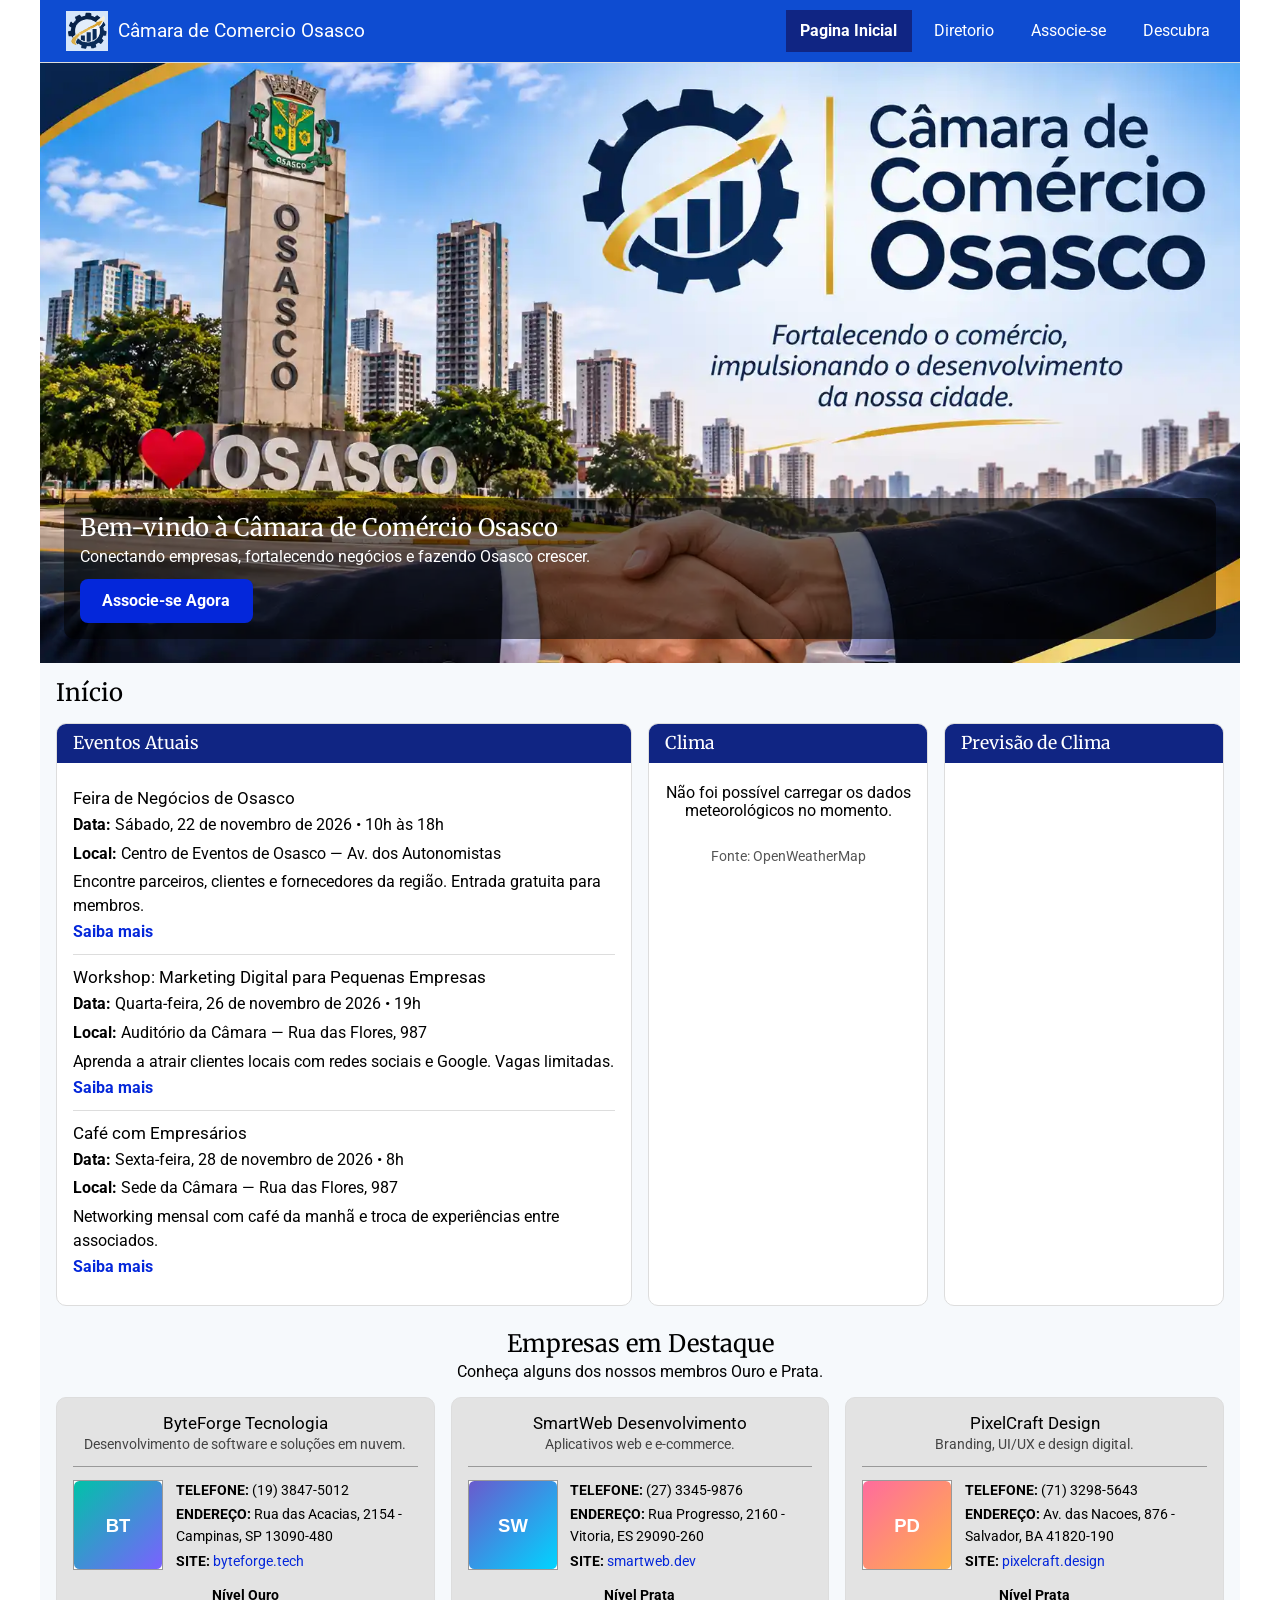
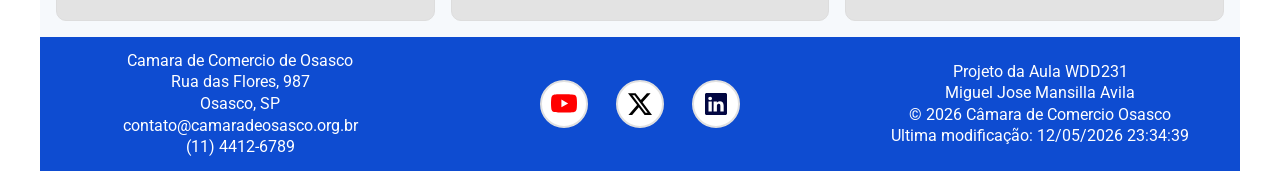
==== commit 943ff1a8: "ajeitando layout responsivo" ====
--- a/camara/index.html
+++ b/camara/index.html
@@ -87,18 +87,21 @@
                     <a href="#">Saiba mais</a>
                 </article>
             </section>
-            <section class="card-inicio clima">
-                <h2>Clima</h2>
-                <div id="tempo-atual" class="tempo-atual">
-                    <p>Carregando o tempo...</p>
+            <div class="clima-bloco">
+                <section class="card-inicio clima">
+                    <h2>Clima</h2>
+                    <div id="tempo-atual" class="tempo-atual">
+                        <p>Carregando o tempo...</p>
+                    </div>
+                    <p class="fonte-tempo">Fonte: OpenWeatherMap</p>
+                </section>
+                <section class="card-inicio previsao-clima">
+                    <h2>Previsão de Clima</h2>
+                    <div id="previsao" class="previsao"></div>
+                </section>
                 </div>
-                <p class="fonte-tempo">Fonte: OpenWeatherMap</p>
-            </section>
-            <section class="card-inicio previsao-clima">
-                <h2>Previsão de Clima</h2>
-                <div id="previsao" class="previsao"></div>
-            </section>
             </div>
+            
             <section class="destaques">
                 <h2>Empresas em Destaque</h2>
                 <p class="destaques-sub">Conheça alguns dos nossos membros Ouro e Prata.</p>
--- a/camara/estilos/telas-pequenas.css
+++ b/camara/estilos/telas-pequenas.css
@@ -73,6 +73,7 @@
 
 .cabecalho {
     gap: 10px;
+    width: 100%;
 }
 
 header img {
@@ -94,6 +95,7 @@
     cursor: pointer;
     font-family: Verdana, Geneva, Tahoma, sans-serif;
     padding: 10px;
+    margin-left: auto;
 }
 
 .hamburger::after {
@@ -216,13 +218,18 @@
     font-weight: 700;
 }
 
+.nome, .endereco, .telefone, .descricao {
+    padding: 0.2rem;
+
+}
+
 #membros.grade .cartao .site {
     color: var(--azul-vivo);
 }
 
 #membros.lista .cartao {
     display: grid;
-    grid-template-columns: 1fr 1fr;
+    grid-template-columns: 1fr;
     gap: .15rem;
     text-align: left;
     border: none;
@@ -273,14 +280,10 @@
 }
 
 .hero-texto {
-    background: var(--sombra);
-    color: var(--branco);
-    padding: 0.1rem;
-    position: absolute;
-    left: .5rem;
-    right: .5rem;
-    bottom: .1rem;
-    border-radius: 10px;
+    background: var(--ciano-neon);
+    color: var(--branco);
+    padding: 1rem;
+    text-align: center;
 }
 
 .hero-texto h2 {
@@ -322,7 +325,7 @@
 }
 
 .card-inicio h2 {
-    background: var(--cinza-escuro);
+    background: var(--ciano-neon);
     color: var(--branco);
     margin: -1rem -1rem .8rem;
     padding: .6rem 1rem;
@@ -351,6 +354,17 @@
 .evento a {
     color: var(--azul-vivo);
     font-weight: 700;
+}
+
+.clima-bloco {
+    display: flex;
+    flex-direction: column;
+    gap: 1rem;
+}
+.previsao-clima {
+    flex: 1;
+    display: flex;
+    flex-direction: column;
 }
 
 .tempo-atual {
@@ -500,6 +514,14 @@
     padding: 20px;
 }
 
+.endereco, .data {
+    text-align: center;
+}
+
+.endereco p, .data p {
+    padding: 0.1rem;
+}
+
 .social a {
     justify-content: center;
     width: 68px;
--- a/camara/estilos/telas-grandes.css
+++ b/camara/estilos/telas-grandes.css
@@ -1,17 +1,23 @@
-@media only screen and (min-width: 38rem) {
+@media only screen and (min-width: 660px) {
 
     header,
     main,
-    nav,
     footer {
         max-width: 1200px;
-        margin: 0;
+        margin: 0 auto;
     }
 
     header {
-        display: grid;
-        grid-template-columns: 2fr 2fr;
-        gap: 10px;
+        display: flex;
+        justify-content: space-between;
+        align-items: center;
+        gap: 1rem;
+        padding: 0 1rem;
+    }
+
+    .cabecalho {
+        flex-shrink: 0;
+        width: auto;
     }
 
     .hamburger {
@@ -20,53 +26,62 @@
 
     .navegacao {
         display: block;
+        flex-basis: auto;
+        margin-left: auto;
     }
 
     .navegacao ul {
         display: flex;
-        justify-content: space-around;
-        margin: 0;
+        align-items: center;
+        gap: 0.5rem;
+    }
+    
+    .navegacao a {
+        border: none;
+        padding: 0.75rem 0.9rem;
+        white-space: nowrap;
+        border-radius: 6px;
     }
 
-    .navegacao a {
-        border: none;
+    .hero-texto {
+        background: var(--sombra);
+        position: absolute;
+        left: 1.5rem;
+        right: 1.5rem;
+        bottom: 1.5rem;
+        border-radius: 10px;
+        text-align: left;
     }
 
     .inicio-grid {
-        grid-template-columns: 2fr 1fr 1fr;
-        align-items: start;
+        grid-template-columns: 1.5fr 1fr;
+        align-items: stretch;
     }
 
     .destaques-grid {
-        grid-template-columns: repeat(3, 1fr);
+        grid-template-columns: repeat(2, 1fr);
         align-items: stretch;
     }
 
-    /* O cartão mantém o MESMO layout do celular:
-       nome em cima, logo à esquerda, dados à direita.
-       Só o tamanho da fonte cresce um pouco. */
     .destaque-info {
         font-size: .9rem;
     }
 
     #membros.grade {
-        grid-template-columns: repeat(3, 1fr)
+        grid-template-columns: repeat(2, 1fr)
     }
 
     #membros.lista .cartao {
-        grid-template-columns: 1fr 1fr 1.5fr .7fr 1.3fr .5fr;
+        grid-template-columns: 1fr 1fr 1.5fr .7fr;
         align-items: center;
         gap: 1.5rem;
     }
 
-    #membros.lista .cartao .endereco {
-        white-space: pre-line;
-    }
-
     footer {
-        display: flex;
-        flex-wrap: wrap;
+        display: grid;
+        grid-template-columns: 1fr;
         gap: 20px;
+        align-items: center;
     }
 
     footer div {
@@ -74,5 +89,36 @@
         min-width: 0;
     }
 
+    .data, .endereco {
+        text-align: center;
+    }
+}
+
+@media only screen and (min-width: 960px) {
+    .inicio-grid {
+        grid-template-columns: 1fr 1fr;
+    }
+    .clima-bloco {
+        display: grid;
+        grid-template-columns: 1fr 1fr;
+    }
+    .destaques-grid {
+        grid-template-columns: repeat(3, 1fr);
+        align-items: stretch;
+    }
+    #membros.grade {
+        grid-template-columns: repeat(3, 1fr)
+    }
+    #membros.lista .cartao {
+    grid-template-columns: 1fr 1fr 1.5fr .7fr 1.3fr .5fr;
+    align-items: center;
+    gap: 1.5rem;
+    }
+    footer {
+    display: grid;
+    grid-template-columns: 1fr 1fr 1fr;
+    gap: 20px;
+    align-items: center;
+    }
 
 }
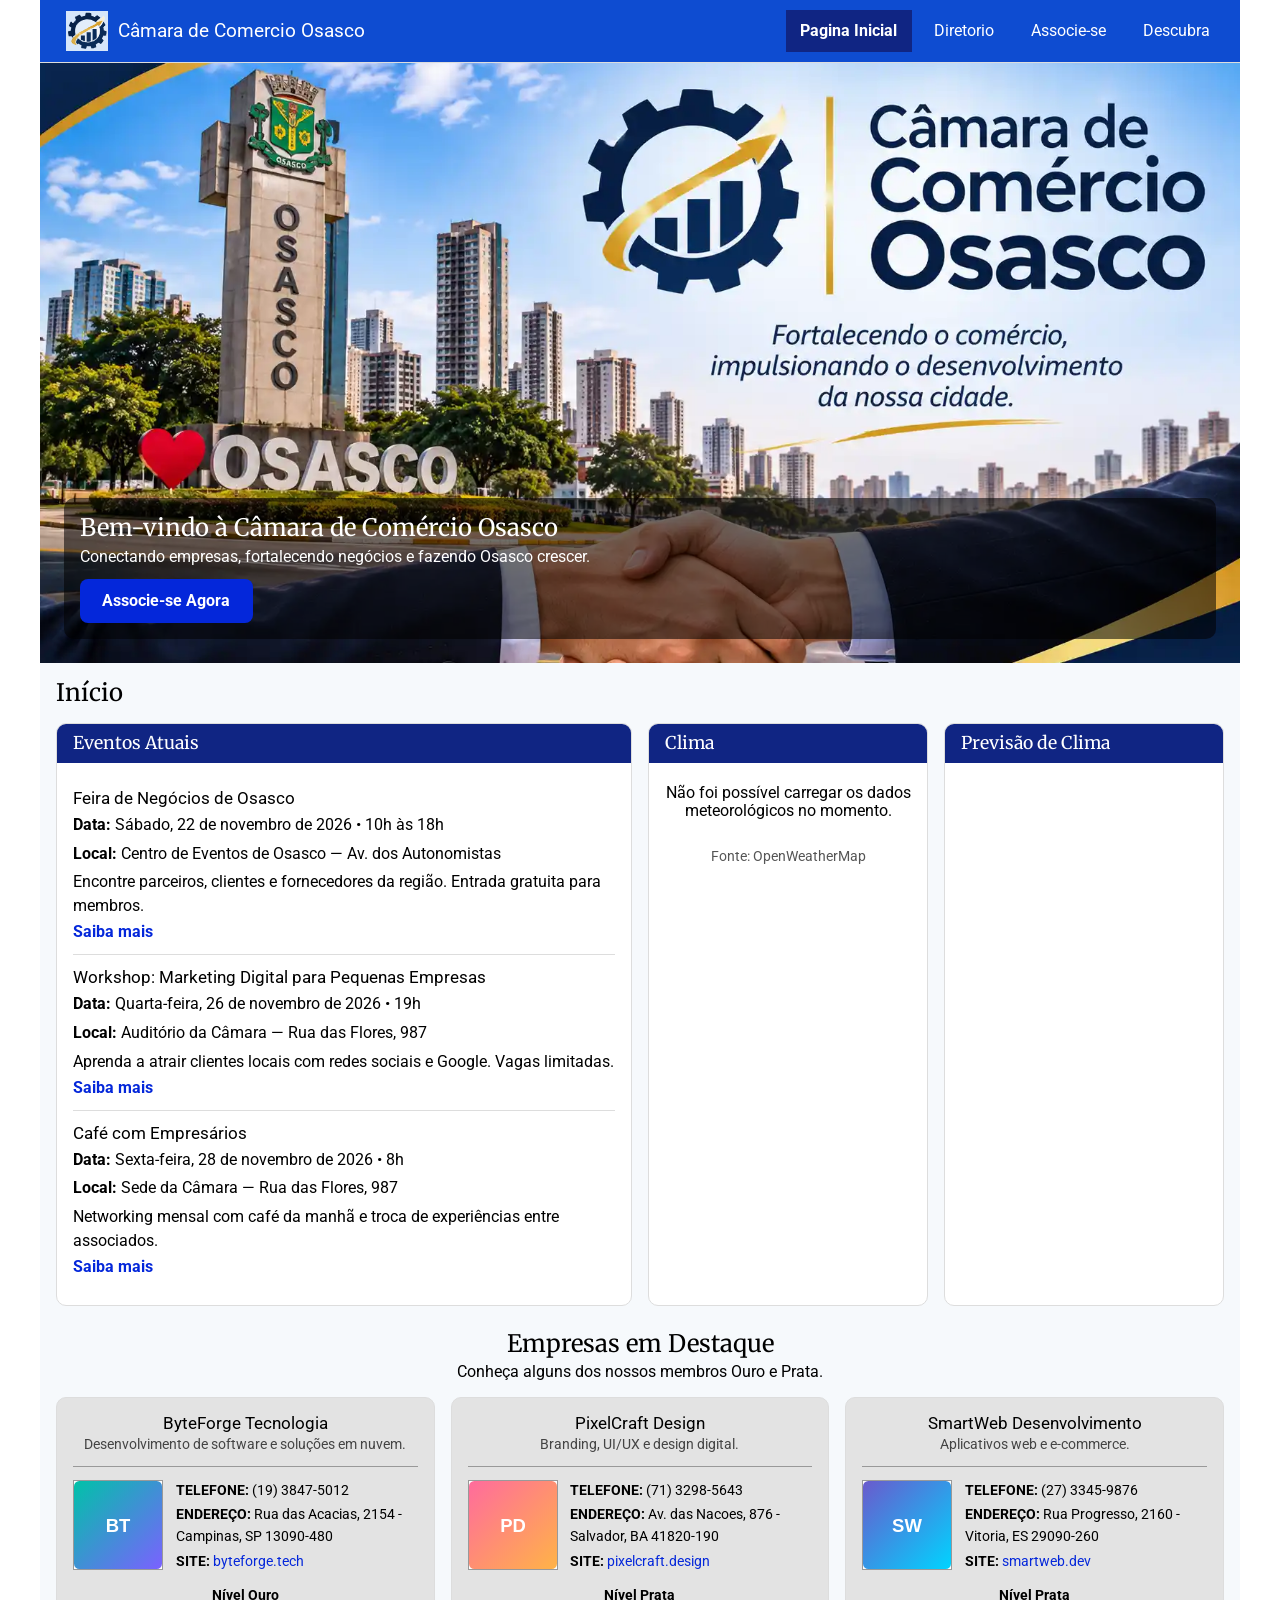
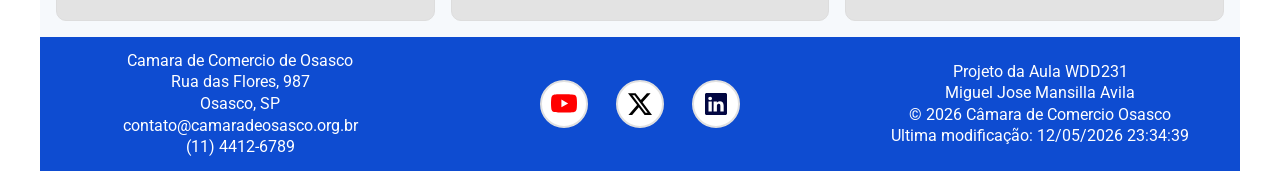
==== commit d3d243cc: "tarefa semana 4" ====
--- a/camara/index.html
+++ b/camara/index.html
@@ -43,7 +43,7 @@
             <ul>
                 <li class="atual"><a href="index.html">Pagina Inicial</a></li>
                 <li><a href="diretorio.html">Diretorio</a></li>
-                <li><a href="#">Associe-se</a></li>
+                <li><a href="associacao.html">Associe-se</a></li>
                 <li><a href="#">Descubra</a></li>
             </ul>
         </nav>
--- a/camara/estilos/telas-pequenas.css
+++ b/camara/estilos/telas-pequenas.css
@@ -7,6 +7,7 @@
 :root {
     --azul-profundo: #0e4cd1;
     --azul-vivo: #0427da;
+    --azul-claro: #96bbe6;
     --ciano-neon: #102583;
     --fundo-claro: #F6F9FC;
     --fundo-claro2: #eaf4ff;
@@ -560,4 +561,177 @@
     margin-top: 1rem;
     line-height: 1.6;
     text-align: left;
+}
+
+/******* ASSOCIAÇAO *******/
+
+form {
+    margin: 1rem 2%;
+    label {
+        display: block;
+        font-size: 1rem;
+        color: var(--azul-vivo);
+        padding: 0.2rem;
+    }
+    
+    fieldset {
+        margin-bottom: 1rem;
+        padding: 0.75rem;
+    }
+    
+    textarea {
+        display: block;
+        margin: 0.4rem 0 1.25rem 0;
+        padding: 0.6rem;
+        border: 1px solid #999;
+        border-radius: 4px;
+        border-left-width: 5px;
+        border-left-color: #555;
+        font-size: 1rem;
+        color: #3d405b;
+        width: 300px;
+    }
+
+    input[type="text"],
+    input[type="tel"],
+    input[type="date"],
+    input[type="email"],
+    select {
+        display: block;
+        margin: 0.1rem 0 1rem 0;
+        padding: 0.3rem;
+        border: 1px solid #999;
+        border-radius: 4px;
+        border-left-width: 5px;
+        border-left-color: #555;
+        font-size: 1rem;
+        color: #3d405b;
+        width: 300px;
+    }
+    input:required {
+        border-left-color: #d70000;
+    }
+    
+    input:focus {
+        border-left-color: black;
+        outline: none;
+    }
+    
+    input:required:valid {
+        border-left-color: green;
+    }
+}
+
+form button[type="submit"] {
+    background-color: var(--azul-profundo);
+    /* ou #ccc / var(--cinza-fundo) */
+    color: var(--branco);
+    /* use #000203 se o fundo for cinza claro */
+    border: none;
+    border-radius: 1rem;
+    padding: 0.75rem 1.5rem;
+    font-size: 1.2rem;
+    cursor: pointer;
+}
+
+.grade-cartoes {
+    display: grid;
+    grid-template-columns: 1fr;
+    gap: 1rem;
+}
+
+.cartao-nivel {
+    border: 1px solid #ccc;
+    border-radius: 8px;
+    padding: 1rem;
+    background-color: var(--azul-claro);
+}
+
+.cartao-nivel h3 {
+    margin-top: 0;
+}
+
+.abrir-modal {
+    display: inline-block;
+    padding: 0.5rem;
+    font-weight: bold;
+    background-color: var(--azul-vivo);
+    color: var(--branco);
+    border-radius: 5px;
+}
+
+dialog.modal-nivel {
+    width: min(90vw, 480px);
+    border: 1px solid #444;
+    border-radius: 8px;
+    padding: 1.25rem;
+}
+
+dialog.modal-nivel::backdrop {
+    background-color: rgba(7, 148, 212, 0.55);
+}
+
+.fechar-modal {
+    margin-top: 1rem;
+    padding: 0.5rem 1rem;
+    cursor: pointer;
+    background-color: var(--azul-claro);
+}
+
+#resumo-dados {
+    font-size: 20px;
+    padding: 10px;
+}
+
+.info-recebida {
+    font-size: 20px;
+    padding: 10px;
+}
+
+@keyframes entradaCartao {
+    from {
+        opacity: 0;
+        transform: translateY(14px);
+    }
+
+    to {
+        opacity: 1;
+        transform: translateY(0);
+    }
+}
+
+.cartao-nivel {
+    border: 1px solid #ccc;
+    border-radius: 8px;
+    padding: 1rem;
+    animation: entradaCartao 0.55s ease-out both;
+    transition: transform 0.25s ease, box-shadow 0.25s ease;
+}
+
+.cartao-nivel:nth-child(2) {
+    animation-delay: 0.08s;
+}
+
+.cartao-nivel:nth-child(3) {
+    animation-delay: 0.16s;
+}
+
+.cartao-nivel:nth-child(4) {
+    animation-delay: 0.24s;
+}
+
+.cartao-nivel:hover {
+    transform: translateY(-3px);
+    box-shadow: 0 6px 14px rgba(0, 0, 0, 0.08);
+}
+
+@media (prefers-reduced-motion: reduce) {
+    .cartao-nivel {
+        animation: none;
+        transition: none;
+    }
+
+    .cartao-nivel:hover {
+        transform: none;
+    }
 }
--- a/camara/estilos/telas-grandes.css
+++ b/camara/estilos/telas-grandes.css
@@ -92,6 +92,17 @@
     .data, .endereco {
         text-align: center;
     }
+    .container {
+        display: grid;
+        grid-template-columns: 1fr 1fr;
+        gap: 15px;
+    }
+    .cartao-nivel {
+        border: 1px solid #ccc;
+        border-radius: 8px;
+        padding: 1rem;
+        background-color: var(--azul-claro);
+    }
 }
 
 @media only screen and (min-width: 960px) {
@@ -114,6 +125,10 @@
     align-items: center;
     gap: 1.5rem;
     }
+    .container {
+        display: grid;
+        grid-template-columns: 1fr 1fr;
+    }
     footer {
     display: grid;
     grid-template-columns: 1fr 1fr 1fr;
@@ -121,4 +136,11 @@
     align-items: center;
     }
 
+    .cartao-nivel {
+        border: 1px solid #ccc;
+        border-radius: 8px;
+        padding: 1rem;
+        background-color: var(--azul-claro);
+    }
+
 }
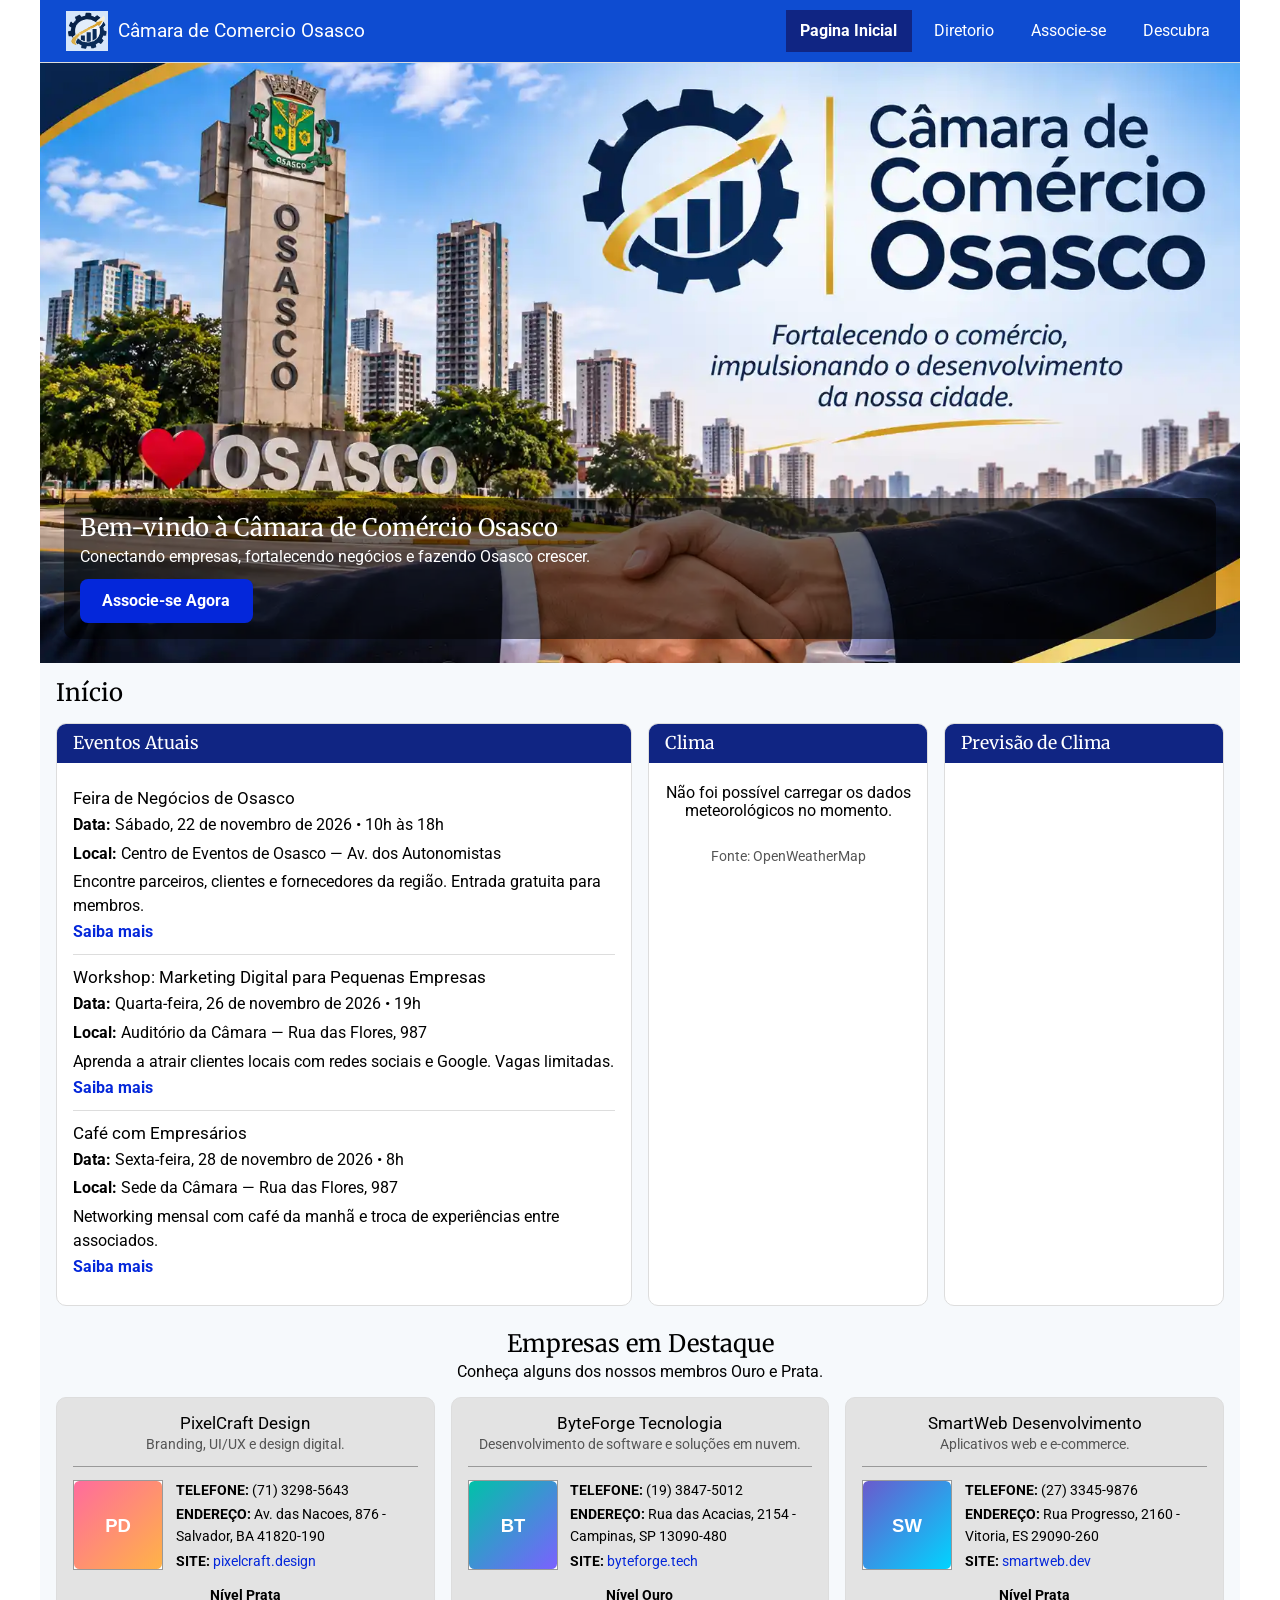
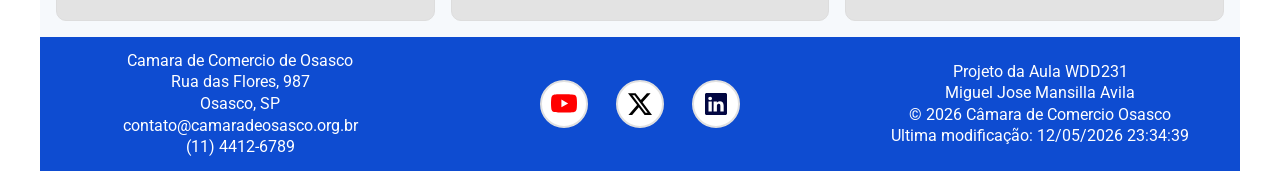
==== commit a903e9a2: "tarefa semana 4" ====
--- a/camara/index.html
+++ b/camara/index.html
@@ -44,7 +44,7 @@
                 <li class="atual"><a href="index.html">Pagina Inicial</a></li>
                 <li><a href="diretorio.html">Diretorio</a></li>
                 <li><a href="associacao.html">Associe-se</a></li>
-                <li><a href="#">Descubra</a></li>
+                <li><a href="sobre.html">Descubra</a></li>
             </ul>
         </nav>
     </header>
--- a/camara/estilos/telas-pequenas.css
+++ b/camara/estilos/telas-pequenas.css
@@ -7,7 +7,7 @@
 :root {
     --azul-profundo: #0e4cd1;
     --azul-vivo: #0427da;
-    --azul-claro: #96bbe6;
+    --azul-claro: #cbe3ff;
     --ciano-neon: #102583;
     --fundo-claro: #F6F9FC;
     --fundo-claro2: #eaf4ff;
@@ -20,6 +20,10 @@
     --cinza-fundo: #e3e3e3;
     --amarelo-tempo: #f0e15f;
     --sombra: rgba(0, 0, 0, .55);
+    --sombra2: rgba(0, 0, 0, 0.08);
+    --vermelho: #d70000;
+    --verde: #03ce14;
+    --backdrop: rgba(7, 148, 212, 0.55);
     --fonte-titulo: "Merriweather", serif;
 }
 
@@ -461,7 +465,7 @@
 
 .destaque-topo p {
     font-size: .9rem;
-    color: #444;
+    color: var(--cinza-medio);
 }
 
 .destaque-corpo {
@@ -573,60 +577,62 @@
         color: var(--azul-vivo);
         padding: 0.2rem;
     }
+
+    legend {
+        color: var(--cinza-escuro);
+        padding-top: 0.2rem;
+        font-weight: bold;
+    }
     
     fieldset {
         margin-bottom: 1rem;
         padding: 0.75rem;
     }
     
-    textarea {
-        display: block;
-        margin: 0.4rem 0 1.25rem 0;
-        padding: 0.6rem;
-        border: 1px solid #999;
-        border-radius: 4px;
-        border-left-width: 5px;
-        border-left-color: #555;
-        font-size: 1rem;
-        color: #3d405b;
-        width: 300px;
-    }
-
+    textarea,
     input[type="text"],
     input[type="tel"],
     input[type="date"],
     input[type="email"],
     select {
         display: block;
-        margin: 0.1rem 0 1rem 0;
         padding: 0.3rem;
-        border: 1px solid #999;
+        border: 1px solid var(--cinza-medio);
         border-radius: 4px;
         border-left-width: 5px;
-        border-left-color: #555;
+        border-left-color: var(--cinza-medio);
         font-size: 1rem;
-        color: #3d405b;
+        color: var(--cinza-escuro);
         width: 300px;
     }
+
+    input[type="text"],
+    input[type="tel"],
+    input[type="email"] {
+    margin: 0.1rem 0 1rem 0;
+    }
+
+    textarea {
+        margin: 0.4rem 0 1.25rem 0;
+        padding: 0.6rem;
+    }
     input:required {
-        border-left-color: #d70000;
+        border-left-color: var(--vermelho);
     }
     
     input:focus {
-        border-left-color: black;
+        border-left-color: var(--texto-escuro);
         outline: none;
     }
     
     input:required:valid {
-        border-left-color: green;
+        border-left-color: var(--verde);
     }
 }
 
 form button[type="submit"] {
     background-color: var(--azul-profundo);
-    /* ou #ccc / var(--cinza-fundo) */
-    color: var(--branco);
-    /* use #000203 se o fundo for cinza claro */
+    color: var(--branco);
     border: none;
     border-radius: 1rem;
     padding: 0.75rem 1.5rem;
@@ -641,10 +647,12 @@
 }
 
 .cartao-nivel {
-    border: 1px solid #ccc;
+    border: 1px solid var(--cinza-fundo);
     border-radius: 8px;
     padding: 1rem;
     background-color: var(--azul-claro);
+    animation: entradaCartao 0.55s ease-out both;
+    transition: transform 0.25s ease, box-shadow 0.25s ease;
 }
 
 .cartao-nivel h3 {
@@ -662,13 +670,13 @@
 
 dialog.modal-nivel {
     width: min(90vw, 480px);
-    border: 1px solid #444;
+    border: 1px solid var(--cinza-escuro);
     border-radius: 8px;
     padding: 1.25rem;
 }
 
 dialog.modal-nivel::backdrop {
-    background-color: rgba(7, 148, 212, 0.55);
+    background-color: var(--backdrop);
 }
 
 .fechar-modal {
@@ -678,11 +686,7 @@
     background-color: var(--azul-claro);
 }
 
-#resumo-dados {
-    font-size: 20px;
-    padding: 10px;
-}
-
+#resumo-dados,
 .info-recebida {
     font-size: 20px;
     padding: 10px;
@@ -700,14 +704,6 @@
     }
 }
 
-.cartao-nivel {
-    border: 1px solid #ccc;
-    border-radius: 8px;
-    padding: 1rem;
-    animation: entradaCartao 0.55s ease-out both;
-    transition: transform 0.25s ease, box-shadow 0.25s ease;
-}
-
 .cartao-nivel:nth-child(2) {
     animation-delay: 0.08s;
 }
@@ -722,7 +718,7 @@
 
 .cartao-nivel:hover {
     transform: translateY(-3px);
-    box-shadow: 0 6px 14px rgba(0, 0, 0, 0.08);
+    box-shadow: 0 6px 14px var(--texto-escuro);
 }
 
 @media (prefers-reduced-motion: reduce) {
--- a/camara/estilos/telas-grandes.css
+++ b/camara/estilos/telas-grandes.css
@@ -84,24 +84,8 @@
         align-items: center;
     }
 
-    footer div {
-        flex: 1 1 0;
-        min-width: 0;
-    }
-
-    .data, .endereco {
-        text-align: center;
-    }
     .container {
-        display: grid;
-        grid-template-columns: 1fr 1fr;
         gap: 15px;
-    }
-    .cartao-nivel {
-        border: 1px solid #ccc;
-        border-radius: 8px;
-        padding: 1rem;
-        background-color: var(--azul-claro);
     }
 }
 
@@ -115,32 +99,19 @@
     }
     .destaques-grid {
         grid-template-columns: repeat(3, 1fr);
-        align-items: stretch;
     }
     #membros.grade {
         grid-template-columns: repeat(3, 1fr)
     }
     #membros.lista .cartao {
     grid-template-columns: 1fr 1fr 1.5fr .7fr 1.3fr .5fr;
-    align-items: center;
-    gap: 1.5rem;
     }
     .container {
         display: grid;
         grid-template-columns: 1fr 1fr;
     }
     footer {
-    display: grid;
     grid-template-columns: 1fr 1fr 1fr;
-    gap: 20px;
-    align-items: center;
-    }
-
-    .cartao-nivel {
-        border: 1px solid #ccc;
-        border-radius: 8px;
-        padding: 1rem;
-        background-color: var(--azul-claro);
     }
 
 }
